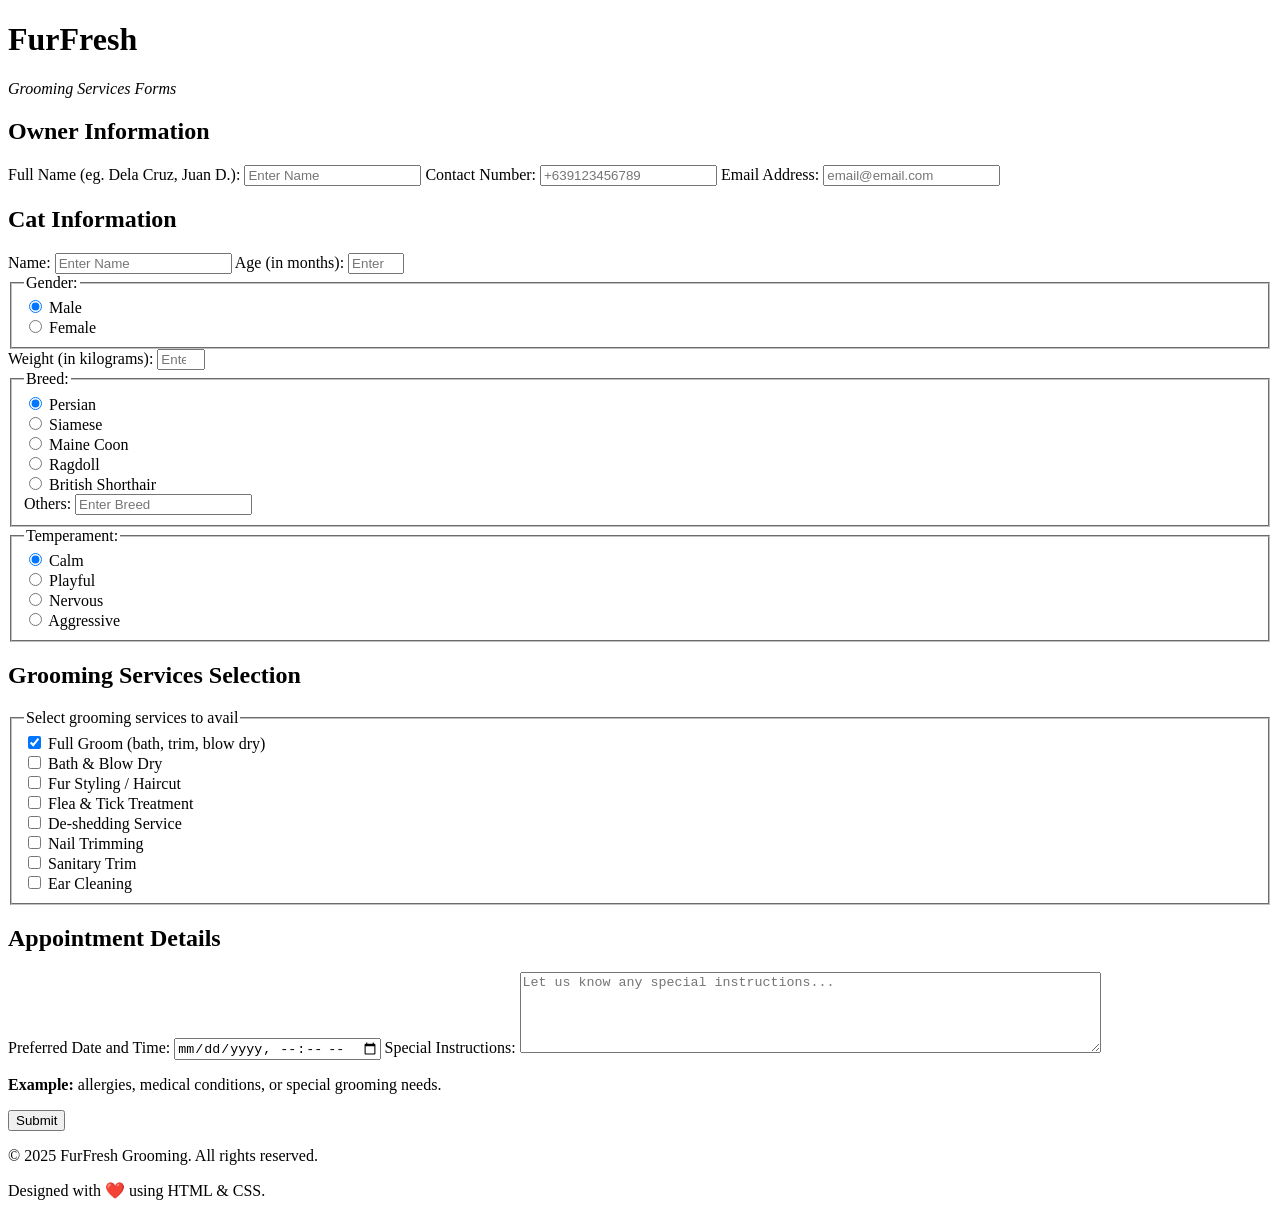
==== Frontend-Repo/src/personal_projects/trial_projects/furfresh/index.html @ c28a5950 "Create index.html" ====
<!DOCTYPE html>
<html lang="en">
    <head>
        <meta charset="UTF-8">
        <meta name="author" content="specialgrade">
        <meta name="viewport" content="width=device-width, initial-scale=1.0">
        <link rel="stylesheet" type="text/css" href="styles.css">
        <link rel="icon" type="image/x-icon" href="furfresh-icon.jpg">
        <title>FurFresh - Grooming Services</title>
    </head>
    <body>
        <main>
        <form action="/action_page.php" role="form" aria-label="FurFresh Grooming Services Form">
            <div class="header">
                <h1>FurFresh</h1>
                <p class="description"><i>Grooming Services Forms</i></p>
            </div>
            <section class="owner-inf">
                <h2>Owner Information</h2>
                    <label for="fullname">Full Name (eg. Dela Cruz, Juan D.):</label>
                    <input type="text" class="fullname" name="fullname" placeholder="Enter Name" required aria-required="true">
                    <label for="phone">Contact Number:</label>
                    <input type="tel" class="phone" name="phone" pattern="^\+?[0-9]{7,15}$" placeholder="+639123456789" required aria-required="true">
                    <label for="email">Email Address:</label>
                    <input type="email" class="email" name="email" placeholder="email@email.com" required aria-required="true">
            </section>
            <section class="cat-inf">
                <h2>Cat Information</h2>
                    <label for="catname">Name:</label>
                    <input type="text" class="catname" name="catname" placeholder="Enter Name" required aria-required="true">
                    <label for="catage">Age (in months):</label>
                    <input type="number" class="catage" name="catage" min="1" max="456" placeholder="Enter Age" required aria-required="true">
                    <fieldset aria-labelledby="gender-label">
                        <legend id="gender-label">Gender:</legend>
                        <div class="gender-grid">
                            <div>
                                <input type="radio" id="gender-male" name="catgender" value="male" checked>
                                <label for="gender-male">Male</label>   
                            </div>
                            <div>
                                <input type="radio" id="gender-female" name="catgender" value="female">
                                <label for="gender-female">Female</label>
                            </div>
                        </div>
                    </fieldset>
                    <label for="catweight">Weight (in kilograms):</label>
                    <input type="number" class="catweight" name="catweight" min="1" max="60" placeholder="Enter Weight" required aria-required="true">
                    <fieldset aria-labelledby="breed-label">
                        <legend id="breed-label">Breed:</legend>
                        <div class="breed-grid">
                            <div>
                                <input type="radio" id="persian" name="catbreed" value="persian" checked>
                                <label for="persian">Persian</label>
                            </div>
                            <div>
                                <input type="radio" id="siamese" name="catbreed" value="siamese">
                                <label for="siamese">Siamese</label>
                            </div>
                            <div>
                                <input type="radio" id="maine-coon" name="catbreed" value="maine-coon">
                                <label for="maine-coon">Maine Coon</label>
                            </div>
                            <div>
                                <input type="radio" id="ragdoll" name="catbreed" value="ragdoll">
                                <label for="ragdoll">Ragdoll</label>
                            </div>
                            <div>
                                <input type="radio" id="brit-short" name="catbreed" value="brit-short">
                                <label for="brit-short">British Shorthair</label>
                            </div>
                            <div>
                                <label for="other-breed">Others:</label>
                                <input type="text" id="other-breed" name="catbreed" placeholder="Enter Breed">
                            </div>
                        </div>
                    </fieldset>
                    <fieldset aria-labelledby="temp-label">
                        <legend id="temp-label">Temperament:</legend>
                        <div class="temp-grid">
                            <div>
                                <input type="radio" id="calm" name="cattemp" value="calm" checked>
                                <label for="calm">Calm</label>
                            </div>
                            <div>
                                <input type="radio" id="playful" name="cattemp" value="playful">
                                <label for="playful">Playful</label>
                            </div>
                            <div>
                                <input type="radio" id="nervous" name="cattemp" value="nervous">
                                <label for="nervous">Nervous</label>
                            </div>
                            <div>
                                <input type="radio" id="aggressive" name="cattemp" value="aggressive">
                                <label for="aggressive">Aggressive</label>
                            </div>
                        </div>
                    </fieldset>
            </section>
            <section class="services-inf">
                <h2>Grooming Services Selection</h2>
                    <fieldset aria-labelledby="services-label">
                        <legend id="services-label">Select grooming services to avail</legend>
                        <div class="services-grid">
                            <div>
                                <input type="checkbox" id="fullgroom" name="services[]" checked>
                                <label for="fullgroom">Full Groom (bath, trim, blow dry)</label>
                            </div>
                            <div>
                                <input type="checkbox" id="bathblow" name="services[]">
                                <label for="bathblow">Bath & Blow Dry</label>
                            </div>
                            <div>
                                <input type="checkbox" id="furstyle" name="services[]">
                                <label for="furstyle">Fur Styling / Haircut</label>
                            </div>
                            <div>
                                <input type="checkbox" id="fleaticktreatment" name="services[]">
                                <label for="fleaticktreatment">Flea & Tick Treatment</label>
                            </div>
                            <div>
                                <input type="checkbox" id="deshedd" name="services[]">
                                <label for="deshedd">De-shedding Service</label>
                            </div>
                            <div>
                                <input type="checkbox" id="nailtrim" name="services[]">
                                <label for="nailtrim">Nail Trimming</label>
                            </div>
                            <div>
                                <input type="checkbox" id="sanitarytrim" name="services[]">
                                <label for="sanitarytrim">Sanitary Trim</label>
                            </div>
                            <div>
                                <input type="checkbox" id="earclean" name="services[]">
                                <label for="earclean">Ear Cleaning</label>
                            </div>
                        </div>
                    </fieldset>
            </section>
            <section class="appointment-inf">
                <h2>Appointment Details</h2>
                    <label for="date-time">Preferred Date and Time:</label>
                    <input type="datetime-local" id="date-time" name="date-time" required aria-required="true">
                    <label for="instructions">Special Instructions:</label>
                    <textarea id="instructions" name="instructions" rows="5" cols="70" placeholder="Let us know any special instructions..." aria-describedby="instructions-help"></textarea>
                    <p id="instructions-help"><strong>Example:</strong> allergies, medical conditions, or special grooming needs.</p>
                    <button type="submit" id="submit">Submit</button>
            </section>
            </form>
        </main>
        <footer>
            <p class="copyright">© 2025 FurFresh Grooming. All rights reserved.</p>
            <p class="special-note">Designed with ❤️ using HTML & CSS.</p>
        </footer>
    </body>
</html>
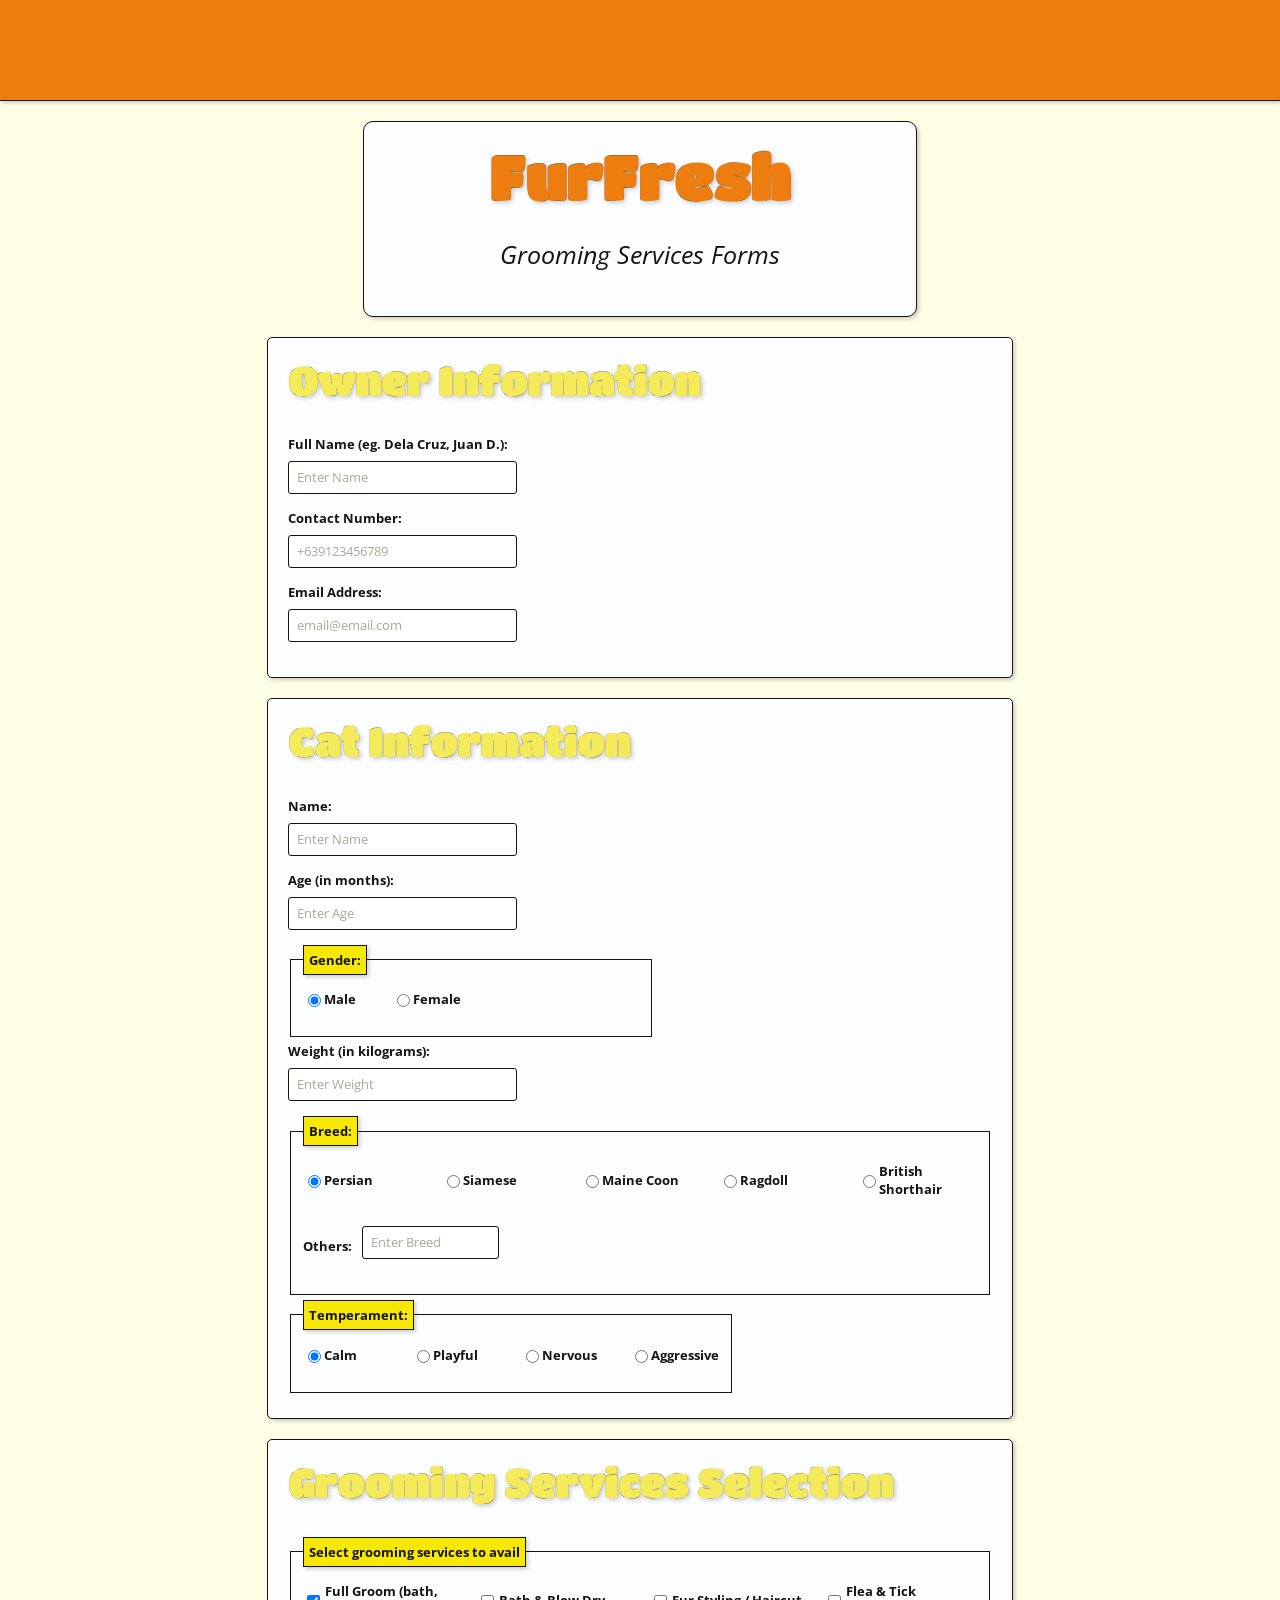
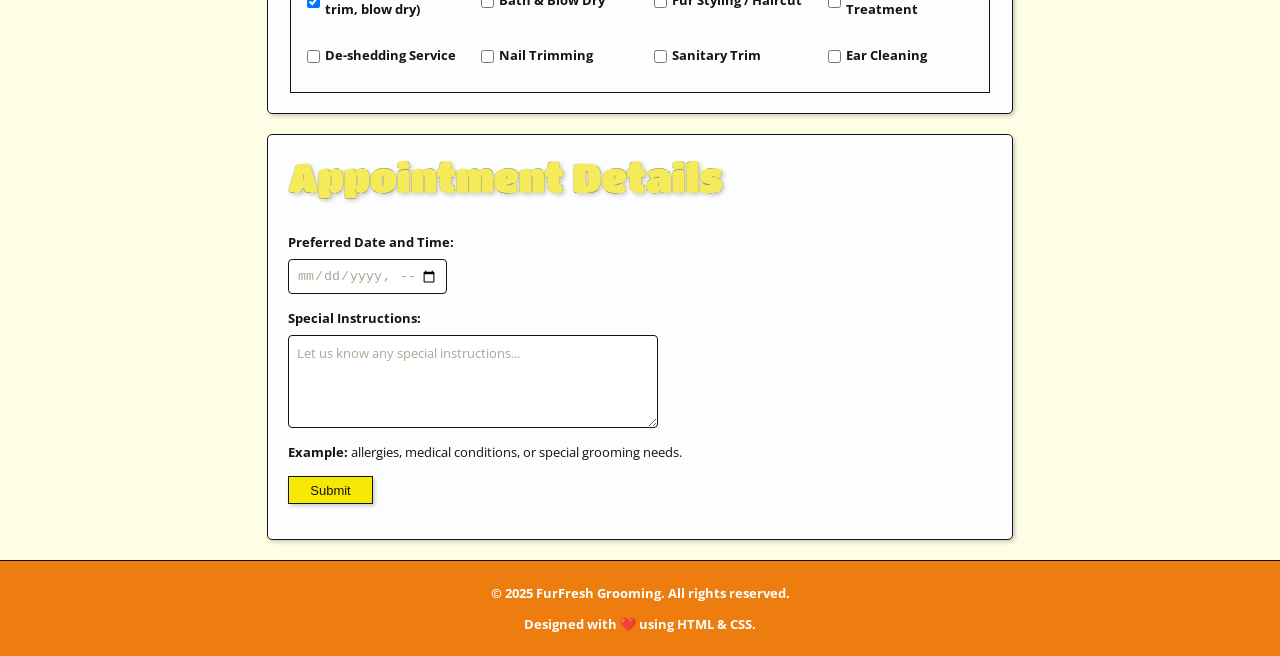
==== commit f2cf000d: "Initial commit" ====
--- a/Frontend-Repo/src/personal_projects/trial_projects/furfresh/index.html
+++ b/Frontend-Repo/src/personal_projects/trial_projects/furfresh/index.html
@@ -11,25 +11,37 @@
     <body>
         <main>
         <form action="/action_page.php" role="form" aria-label="FurFresh Grooming Services Form">
+            <header></header>
             <div class="header">
                 <h1>FurFresh</h1>
                 <p class="description"><i>Grooming Services Forms</i></p>
             </div>
             <section class="owner-inf">
                 <h2>Owner Information</h2>
-                    <label for="fullname">Full Name (eg. Dela Cruz, Juan D.):</label>
-                    <input type="text" class="fullname" name="fullname" placeholder="Enter Name" required aria-required="true">
-                    <label for="phone">Contact Number:</label>
-                    <input type="tel" class="phone" name="phone" pattern="^\+?[0-9]{7,15}$" placeholder="+639123456789" required aria-required="true">
-                    <label for="email">Email Address:</label>
-                    <input type="email" class="email" name="email" placeholder="email@email.com" required aria-required="true">
+                    <div>
+                        <label for="fullname">Full Name (eg. Dela Cruz, Juan D.):</label>
+                        <input type="text" class="fullname" name="fullname" placeholder="Enter Name" required aria-required="true">
+                    </div>
+                    <div>
+                        <label for="phone">Contact Number:</label>
+                        <input type="tel" class="phone" name="phone" pattern="^\+?[0-9]{7,15}$" placeholder="+639123456789" required aria-required="true">
+                    </div>
+                    <div>
+                        <label for="email">Email Address:</label>
+                        <input type="email" class="email" name="email" placeholder="email@email.com" required aria-required="true">
+                    </div> 
             </section>
             <section class="cat-inf">
                 <h2>Cat Information</h2>
+                <div>
                     <label for="catname">Name:</label>
                     <input type="text" class="catname" name="catname" placeholder="Enter Name" required aria-required="true">
+                </div>
+                <div>
                     <label for="catage">Age (in months):</label>
                     <input type="number" class="catage" name="catage" min="1" max="456" placeholder="Enter Age" required aria-required="true">
+                </div>
+                <div>
                     <fieldset aria-labelledby="gender-label">
                         <legend id="gender-label">Gender:</legend>
                         <div class="gender-grid">
@@ -43,8 +55,12 @@
                             </div>
                         </div>
                     </fieldset>
+                </div>
+                <div>
                     <label for="catweight">Weight (in kilograms):</label>
                     <input type="number" class="catweight" name="catweight" min="1" max="60" placeholder="Enter Weight" required aria-required="true">
+                </div>
+                <div>
                     <fieldset aria-labelledby="breed-label">
                         <legend id="breed-label">Breed:</legend>
                         <div class="breed-grid">
@@ -68,12 +84,14 @@
                                 <input type="radio" id="brit-short" name="catbreed" value="brit-short">
                                 <label for="brit-short">British Shorthair</label>
                             </div>
-                            <div>
+                            <div class="others">
                                 <label for="other-breed">Others:</label>
                                 <input type="text" id="other-breed" name="catbreed" placeholder="Enter Breed">
                             </div>
                         </div>
                     </fieldset>
+                </div>
+                <div>
                     <fieldset aria-labelledby="temp-label">
                         <legend id="temp-label">Temperament:</legend>
                         <div class="temp-grid">
@@ -95,6 +113,7 @@
                             </div>
                         </div>
                     </fieldset>
+                </div>
             </section>
             <section class="services-inf">
                 <h2>Grooming Services Selection</h2>
@@ -138,12 +157,18 @@
             </section>
             <section class="appointment-inf">
                 <h2>Appointment Details</h2>
-                    <label for="date-time">Preferred Date and Time:</label>
-                    <input type="datetime-local" id="date-time" name="date-time" required aria-required="true">
-                    <label for="instructions">Special Instructions:</label>
-                    <textarea id="instructions" name="instructions" rows="5" cols="70" placeholder="Let us know any special instructions..." aria-describedby="instructions-help"></textarea>
-                    <p id="instructions-help"><strong>Example:</strong> allergies, medical conditions, or special grooming needs.</p>
-                    <button type="submit" id="submit">Submit</button>
+                    <div>
+                        <label for="date-time">Preferred Date and Time:</label>
+                        <input type="datetime-local" id="date-time" name="date-time" required aria-required="true">
+                    </div>
+                    <div>
+                        <label for="instructions">Special Instructions:</label>
+                        <textarea id="instructions" name="instructions" rows="5" cols="70" placeholder="Let us know any special instructions..." aria-describedby="instructions-help"></textarea>
+                        <p id="instructions-help"><strong>Example:</strong> allergies, medical conditions, or special grooming needs.</p>
+                    </div>
+                    <div>
+                        <button type="submit" id="submit">Submit</button>
+                    </div>
             </section>
             </form>
         </main>
--- a/Frontend-Repo/src/personal_projects/trial_projects/furfresh/styles.css
+++ b/Frontend-Repo/src/personal_projects/trial_projects/furfresh/styles.css
@@ -0,0 +1,274 @@
+@import url('https://fonts.googleapis.com/css2?family=Open+Sans:ital,wght@0,300..800;1,300..800&family=Titan+One&display=swap');
+
+/* Global Reset & Variables */
+:root {
+    --light-yellow: #FEFDE6;  
+    --white-yellow: #FCFDFE;  
+    --white-green: #FCFCFA;
+    --orange: #EC7D0E;  
+    --dark-yellow: #F4EA5A;  
+    --normal-yellow: #F7E704;
+    --black: #141413;  
+    --gray: #ABA797;
+    --box-shadow: 2px 2px 4px rgba(0, 0, 0, 0.2);  
+}
+
+html, body {
+    margin: 0;
+    padding: 0;
+    box-sizing: border-box;
+    font-family: 'Open Sans', sans-serif;
+    color: var(--black);
+    background-color: var(--light-yellow);
+}
+
+label, input, textarea {
+    display: block;
+    margin-bottom: 0.5rem;
+}
+
+::placeholder {
+    font-size: 13px;
+    font-family: 'Open Sans', sans-serif;
+    color: var(--gray);
+}
+
+/** ---------------- HEADER ---------------- **/
+header {
+    background-color: var(--orange);
+    height: 80px;
+    padding: 10px;
+    box-shadow: var(--box-shadow);
+    border-bottom: 1px solid var(--black);
+}
+
+.header {
+    background-color: var(--white-yellow);
+    border: 1px solid var(--black);
+    padding: 20px;
+    box-shadow: var(--box-shadow);
+    border-radius: 10px;
+    width: 40%;
+    margin: 20px auto;
+    text-align: center;
+}
+
+h1 {
+    font-size: 61px;
+    font-family: 'Titan One', sans-serif;
+    color: var(--orange);
+    -webkit-text-stroke: 0.1px var(--black);
+    margin: 0;
+    text-align: center;
+    text-shadow: var(--box-shadow);
+}
+
+.description {
+    font-size: 25px;
+    text-align: center;
+}
+
+/** ---------------- OWNER INFORMATION ---------------- **/
+h2 {
+    font-size: 39px;
+    font-family: 'Titan One', sans-serif;
+    color: var(--dark-yellow);
+    -webkit-text-stroke: 0.1px var(--black);
+    margin-top: 0;
+    text-shadow: var(--box-shadow);
+}
+
+label, legend {
+    font-size: 13px;
+    font-weight: bold;
+}
+
+legend {
+    background-color: var(--normal-yellow);
+    border: 1px solid var(--black);
+    box-shadow: var(--box-shadow);
+}
+
+fieldset {
+    display: inline-block;
+    align-items: flex-start;
+    gap: 10px;
+    border: 1px solid var(--black);
+}
+
+input[type="text"],
+input[type="email"],
+input[type="tel"],
+input[type="number"],
+input[type="datetime-local"],
+textarea {
+    width: 30%;
+    padding: 8px;
+    border: 1px solid var(--black);
+    border-radius: 3px;
+    margin-bottom: 15px;
+    accent-color: var(--orange);
+}
+
+input[type="radio"],
+input[type="checkbox"] {
+    color: var(--black);
+    cursor: pointer;
+}
+
+/** ---------------- CAT INFORMATION ---------------- **/
+.gender-grid {
+  display: grid;
+  grid-template-columns: repeat(4, 1fr);  
+  gap: 15px 20px;  
+  margin-top: 10px;
+}
+
+.gender-grid div {
+  display: flex;
+  align-items: center;  
+}
+
+.gender-grid input[type="checkbox"] {
+  margin-right: 5px;  
+}
+
+.breed-grid {
+  display: grid;
+  grid-template-columns: repeat(5, 1fr);  
+  gap: 15px 20px;  
+  margin-top: 10px;
+}
+
+.breed-grid div {
+  display: flex;
+  align-items: center;  
+}
+
+.breed-grid input[type="checkbox"] {
+  margin-right: 5px;  
+}
+
+.breed-grid .others {
+    grid-column: span 3; 
+    display: flex;
+    align-items: center;
+    gap: 10px;
+}
+
+.temp-grid {
+  display: grid;
+  grid-template-columns: repeat(4, 1fr);  
+  gap: 15px 20px;  
+  margin-top: 10px;
+}
+
+.temp-grid div {
+  display: flex;
+  align-items: center;  
+}
+
+.temp-grid input[type="checkbox"] {
+  margin-right: 5px;  
+}
+
+.cat-inf legend {
+  width: auto;
+  text-align: left;
+  padding: 5px;
+}
+
+.cat-inf div {
+  margin-bottom: 5px;
+}
+
+/** ---------------- GROOMING SERVICE SELECTION ---------------- **/
+.services-grid {
+  display: grid;
+  grid-template-columns: repeat(4, 1fr);  
+  gap: 15px 20px;  
+  margin-top: 10px;
+}
+
+.services-grid div {
+  display: flex;
+  align-items: center;  
+}
+
+.services-grid input[type="checkbox"] {
+  margin-right: 5px;  
+}
+
+.services-inf legend {
+  width: auto;
+  text-align: left;
+  padding: 5px;
+}
+
+.services-inf div {
+  margin-bottom: 5px;
+}
+
+/** ---------------- APPOINTMENT DETAILS ---------------- **/
+.appointment-inf div {
+  margin-bottom: 15px;
+}
+
+#date-time {
+    width: 20%;
+    padding: 8px;
+    border: 1px solid var(--black);
+    border-radius: 4px;
+    color: var(--gray);
+}
+
+#instructions {
+    width: 50%;
+    padding: 8px;
+    border: 1px solid var(--black);
+    border-radius: 4px;
+}
+
+#instructions-help {
+    font-size: 13px;
+}
+
+button {
+    font-size: 13px;
+    color: var(--black);
+    background-color: var(--normal-yellow);
+    box-shadow: var(--box-shadow);
+    border: 1px solid var(--black);
+    width: 85px;
+    height: 28px;
+}
+
+button:hover {
+    background-color: #DED004;
+}
+
+button:active {
+    background-color: #C6B903;
+}
+
+/** ---------------- SECTION WRAPPER ---------------- **/
+section {
+    background-color: var(--white-yellow);
+    border: 1px solid var(--black);
+    margin: 20px auto;
+    padding: 20px;
+    width: 55%;
+    box-shadow: var(--box-shadow);
+    border-radius: 5px;
+}
+
+/** ---------------- FOOTER ---------------- **/
+footer {
+    font-size: 13px;
+    font-weight: bold;
+    color: var(--white-yellow);
+    background-color: var(--orange);
+    text-align: center;
+    padding: 10px;
+    border-top: 1px solid var(--black);
+}
